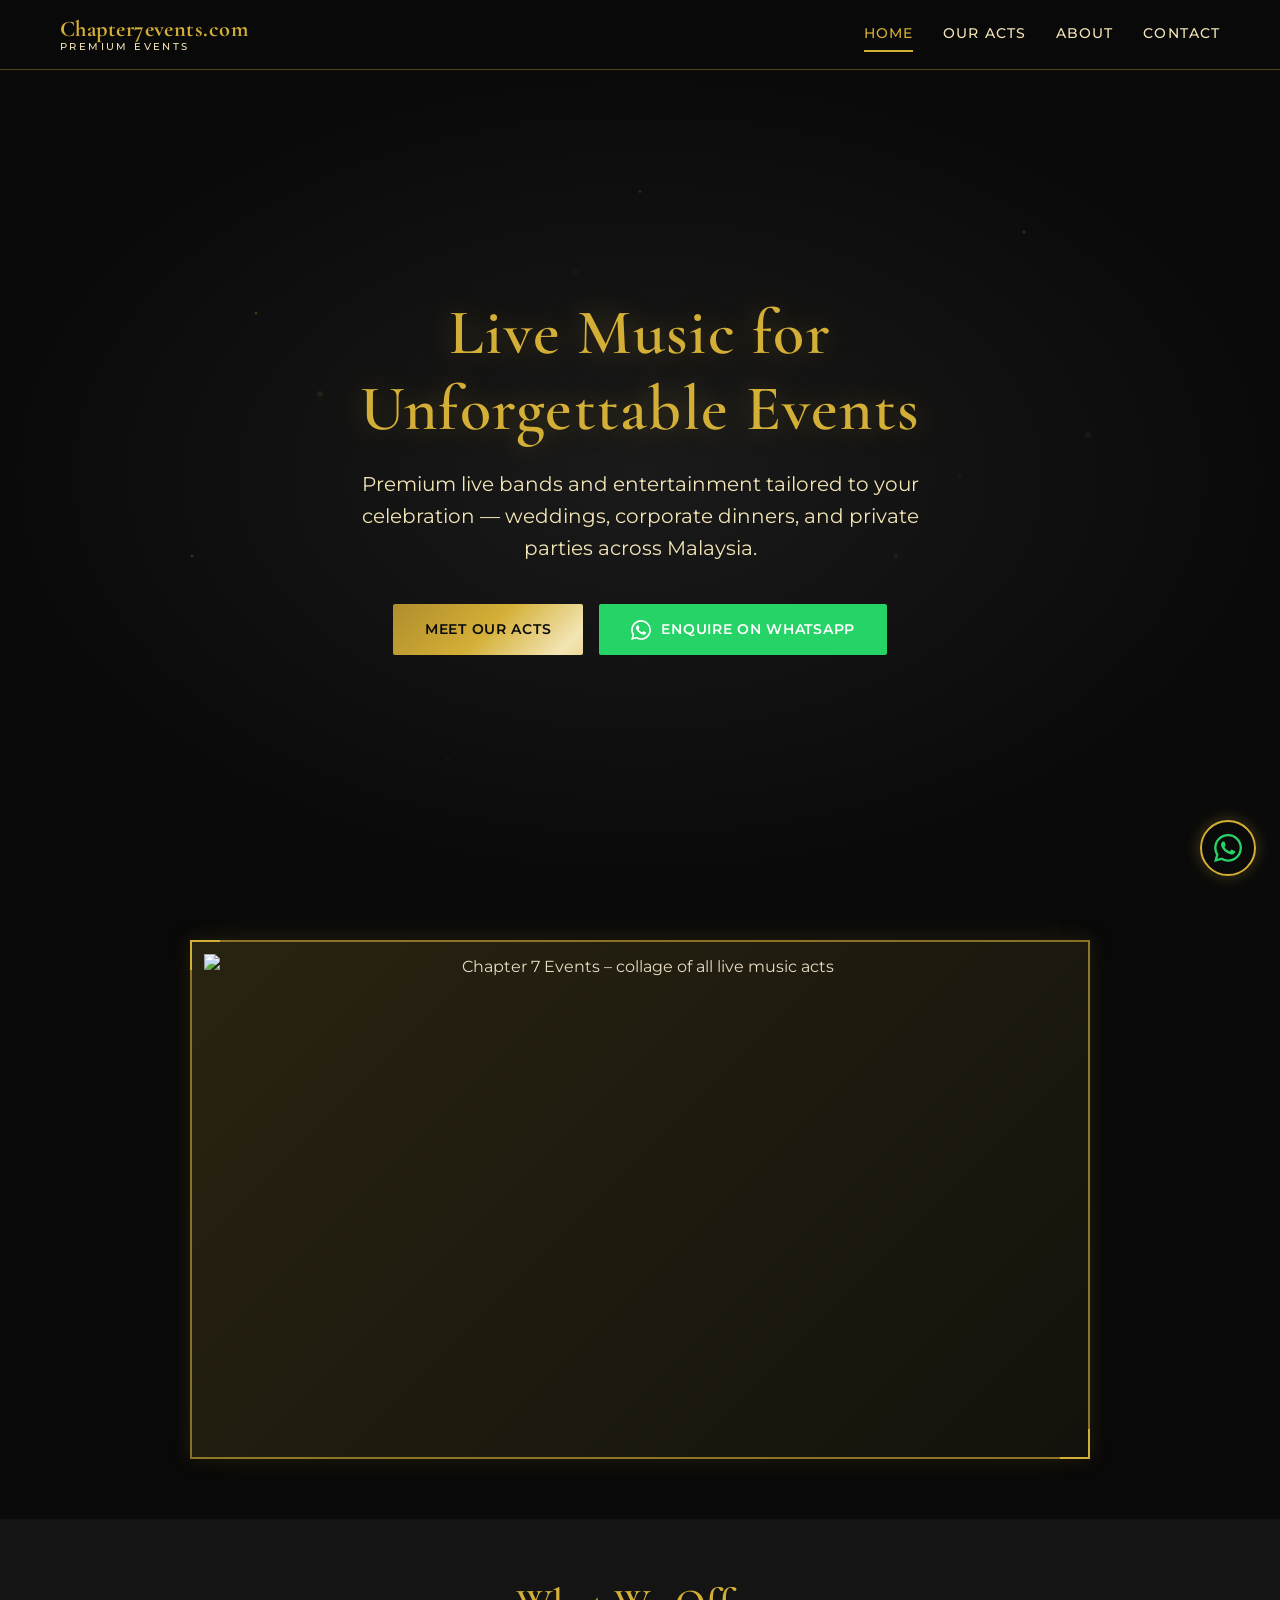
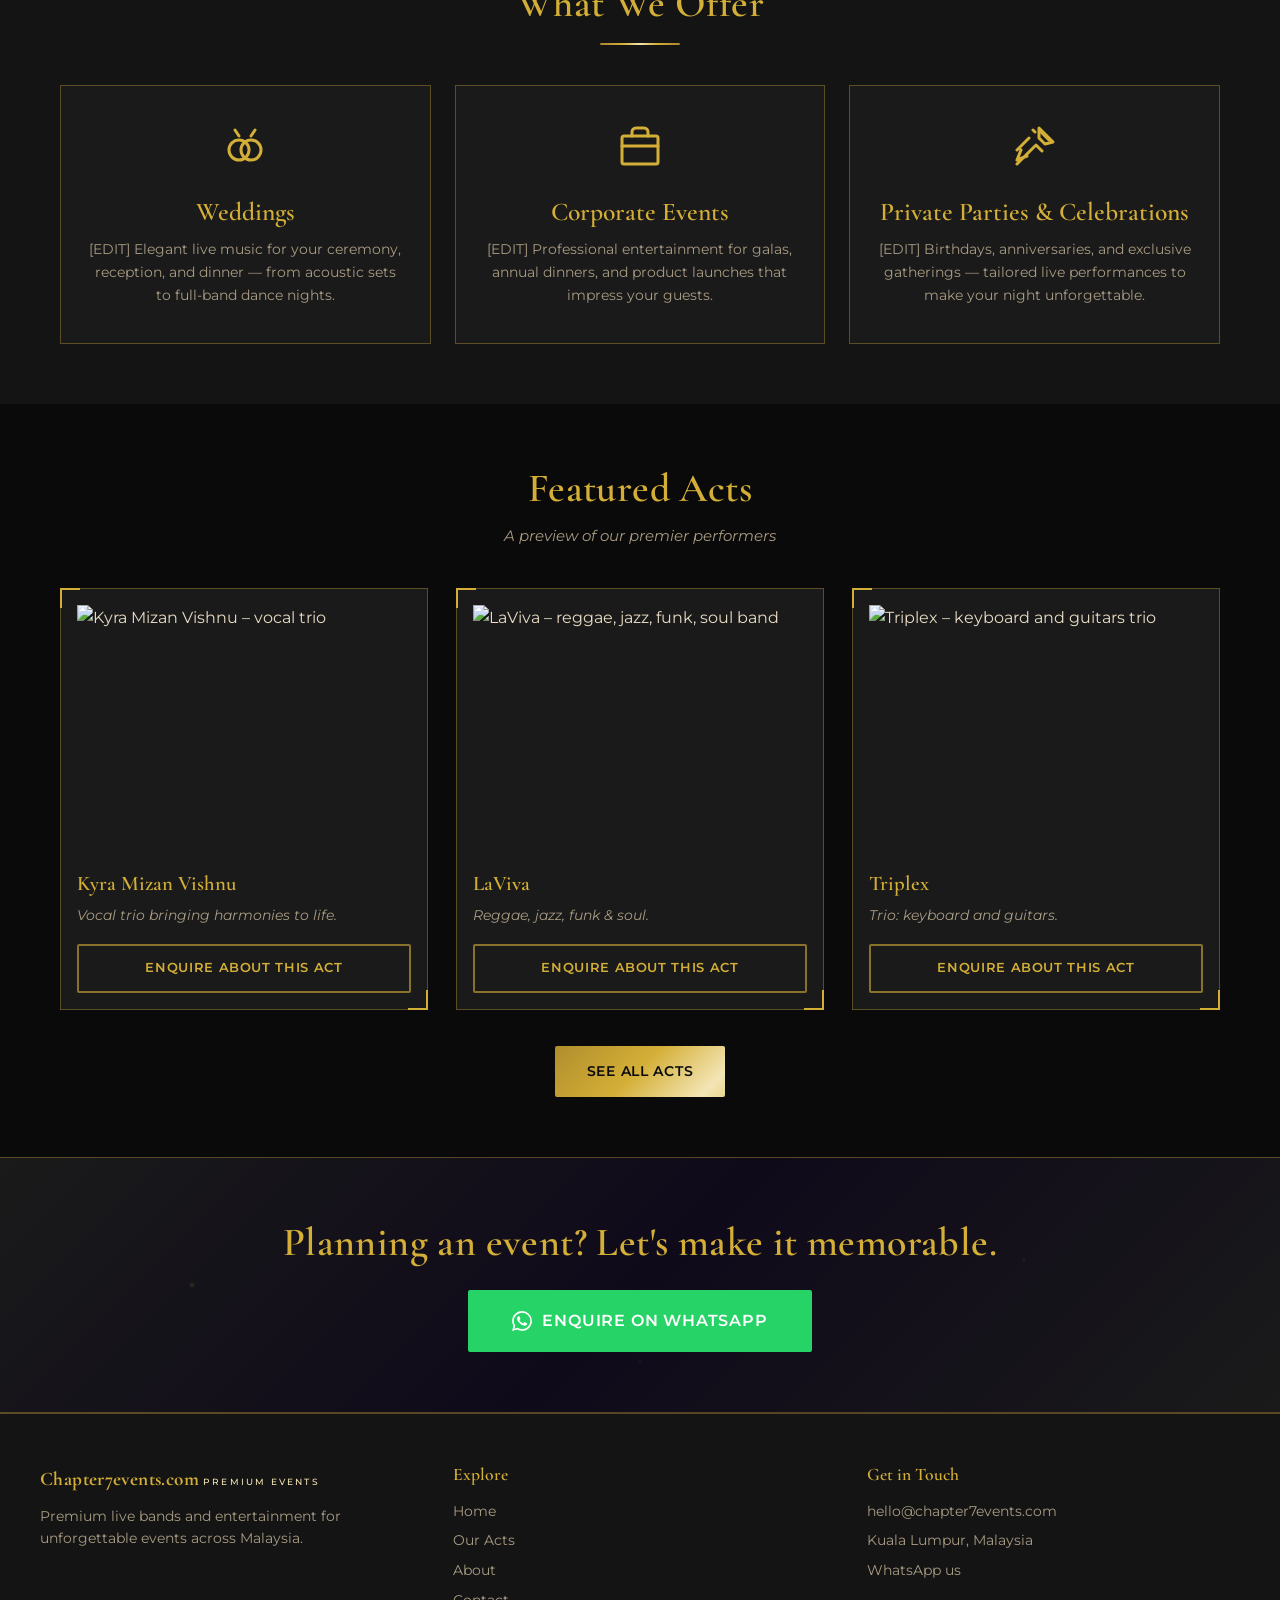
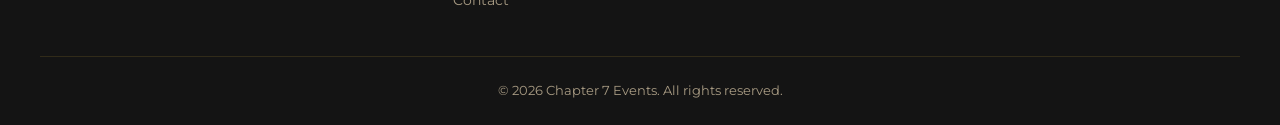
==== index.html @ a260d056 "Add files via upload" ====
<!DOCTYPE html>
<html lang="en">
<head>
  <meta charset="UTF-8">
  <meta name="viewport" content="width=device-width, initial-scale=1.0">
  <!-- EDIT META DESCRIPTION HERE – used by Google/search engines -->
  <meta name="description" content="Chapter 7 Events – Premium live bands and entertainment for weddings, corporate dinners, and private parties in Malaysia.">
  <title>Chapter 7 Events – Premium Live Music & Entertainment | Chapter7events.com</title>

  <!-- Google Fonts: Cormorant Garamond (headings) + Montserrat (body) -->
  <link rel="preconnect" href="https://fonts.googleapis.com">
  <link rel="preconnect" href="https://fonts.gstatic.com" crossorigin>
  <link href="https://fonts.googleapis.com/css2?family=Cormorant+Garamond:wght@500;600;700&family=Montserrat:wght@300;400;500;600&display=swap" rel="stylesheet">

  <link rel="stylesheet" href="style.css">
  <meta property="og:image" content="https://bolt.new/static/og_default.png">
    <meta name="twitter:card" content="summary_large_image">
    <meta name="twitter:image" content="https://bolt.new/static/og_default.png">
</head>
<body>

  <!-- ============ HEADER (shared on every page) ============ -->
  <header class="site-header">
    <div class="header-inner">
      <!-- EDIT LOGO TEXT HERE -->
      <a href="index.html" class="logo">
        <span class="logo-main">Chapter7events.com</span>
        <span class="logo-sub">Premium Events</span>
      </a>

      <nav class="nav">
        <!-- active class is set on the current page link -->
        <a href="index.html" class="active">Home</a>
        <a href="acts.html">Our Acts</a>
        <a href="about.html">About</a>
        <a href="contact.html">Contact</a>
      </nav>

      <!-- Hamburger toggle (mobile only) -->
      <button class="nav-toggle" aria-label="Toggle navigation">
        <span></span>
        <span></span>
        <span></span>
      </button>
    </div>
  </header>

  <!-- ============ HERO ============ -->
  <section class="hero">
    <div class="hero-content fade-in">
      <!-- EDIT TAGLINE HERE -->
      <h1>Live Music for Unforgettable Events</h1>
      <!-- EDIT SUBTEXT HERE -->
      <p class="hero-sub">Premium live bands and entertainment tailored to your celebration — weddings, corporate dinners, and private parties across Malaysia.</p>

      <div class="hero-buttons">
        <a href="acts.html" class="btn btn-gold">Meet Our Acts</a>
        <!-- WhatsApp button – href is a fallback; JS replaces it from WHATSAPP_LINK -->
        <a href="https://wa.link/g6j7ki" data-whatsapp target="_blank" rel="noopener" class="btn btn-whatsapp">
          <svg viewBox="0 0 24 24" fill="currentColor" xmlns="http://www.w3.org/2000/svg">
            <path d="M17.472 14.382c-.297-.149-1.758-.867-2.03-.967-.273-.099-.471-.148-.67.15-.197.297-.767.966-.94 1.164-.173.199-.347.223-.644.075-.297-.15-1.255-.463-2.39-1.475-.883-.788-1.48-1.761-1.653-2.059-.173-.297-.018-.458.13-.606.134-.133.298-.347.446-.52.149-.174.198-.298.298-.497.099-.198.05-.371-.025-.52-.075-.149-.669-1.612-.916-2.207-.242-.579-.487-.5-.669-.51l-.57-.01c-.198 0-.52.074-.792.372-.272.297-1.04 1.016-1.04 2.479 0 1.462 1.065 2.875 1.213 3.074.149.198 2.096 3.2 5.077 4.487.709.306 1.262.489 1.694.625.712.227 1.36.195 1.871.118.571-.085 1.758-.719 2.006-1.413.248-.694.248-1.289.173-1.413-.074-.124-.272-.198-.57-.347m-5.421 7.403h-.004a9.87 9.87 0 01-5.031-1.378l-.361-.214-3.741.982.998-3.648-.235-.374a9.86 9.86 0 01-1.51-5.26c.001-5.45 4.436-9.884 9.888-9.884 2.64 0 5.122 1.03 6.988 2.898a9.825 9.825 0 012.893 6.994c-.003 5.45-4.437 9.884-9.885 9.884m8.413-18.297A11.815 11.815 0 0012.05 0C5.495 0 .16 5.335.157 11.892c0 2.096.547 4.142 1.588 5.945L.057 24l6.305-1.654a11.882 11.882 0 005.683 1.448h.005c6.554 0 11.89-5.335 11.893-11.893a11.821 11.821 0 00-3.48-8.413z"/>
          </svg>
          Enquire on WhatsApp
        </a>
      </div>
    </div>
  </section>

  <!-- ============ FEATURE IMAGE (all-acts collage, framed) ============ -->
  <section class="feature-image-section fade-in">
    <div class="container">
      <!-- EDIT IMAGE HERE – replace all-acts-collage.jpeg with your own group photo -->
      <div class="feature-frame">
        <img src="all-acts-collage.jpeg" alt="Chapter 7 Events – collage of all live music acts" loading="lazy">
      </div>
    </div>
  </section>

  <!-- ============ WHAT WE OFFER (3 cards) ============ -->
  <section class="section section-alt fade-in">
    <div class="container">
      <h2 class="section-title">What We Offer</h2>
      <div class="gold-divider"></div>

      <div class="offer-grid">
        <!-- EDIT CARD TEXT HERE -->
        <div class="offer-card">
          <!-- Wedding rings icon -->
          <svg class="offer-icon" viewBox="0 0 24 24" fill="none" stroke="currentColor" stroke-width="1.5" stroke-linecap="round" stroke-linejoin="round">
            <circle cx="9" cy="14" r="5"/>
            <circle cx="15" cy="14" r="5"/>
            <path d="M7 4l2 3M17 4l-2 3"/>
          </svg>
          <h3>Weddings</h3>
          <p>[EDIT] Elegant live music for your ceremony, reception, and dinner — from acoustic sets to full-band dance nights.</p>
        </div>

        <div class="offer-card">
          <!-- Building/briefcase icon -->
          <svg class="offer-icon" viewBox="0 0 24 24" fill="none" stroke="currentColor" stroke-width="1.5" stroke-linecap="round" stroke-linejoin="round">
            <rect x="3" y="7" width="18" height="14" rx="1"/>
            <path d="M8 7V5a2 2 0 012-2h4a2 2 0 012 2v2M3 12h18"/>
          </svg>
          <h3>Corporate Events</h3>
          <p>[EDIT] Professional entertainment for galas, annual dinners, and product launches that impress your guests.</p>
        </div>

        <div class="offer-card">
          <!-- Party/celebration icon -->
          <svg class="offer-icon" viewBox="0 0 24 24" fill="none" stroke="currentColor" stroke-width="1.5" stroke-linecap="round" stroke-linejoin="round">
            <path d="M3 21l9-9M12.5 11.5l3 3M9 8l-6 6M15 5l4 4M11 4l1 1M5 14l-2 5 5-2"/>
            <path d="M14 3l7 7-4 1-3-3 0-5z"/>
          </svg>
          <h3>Private Parties &amp; Celebrations</h3>
          <p>[EDIT] Birthdays, anniversaries, and exclusive gatherings — tailored live performances to make your night unforgettable.</p>
        </div>
      </div>
    </div>
  </section>

  <!-- ============ FEATURED ACTS STRIP ============ -->
  <section class="section featured-acts fade-in">
    <div class="container">
      <h2 class="section-title">Featured Acts</h2>
      <p class="section-subtitle">A preview of our premier performers</p>

      <div class="acts-grid">
        <!-- Act 1 – Featured -->
        <div class="act-card">
          <!-- EDIT IMAGE + ACT NAME HERE -->
          <a href="kyra-mizan-vishnu.jpeg" class="act-photo" data-lightbox="kyra-mizan-vishnu.jpeg">
            <img src="kyra-mizan-vishnu.jpeg" alt="Kyra Mizan Vishnu – vocal trio" loading="lazy">
            <span class="zoom-hint">Click to enlarge</span>
          </a>
          <h3>Kyra Mizan Vishnu</h3>
          <!-- EDIT DESCRIPTION HERE -->
          <p class="act-desc">Vocal trio bringing harmonies to life.</p>
          <a href="https://wa.link/g6j7ki" data-whatsapp target="_blank" rel="noopener" class="btn btn-outline">
            Enquire about this act
          </a>
        </div>

        <!-- Act 2 – Featured -->
        <div class="act-card">
          <a href="laviva.jpeg" class="act-photo" data-lightbox="laviva.jpeg">
            <img src="laviva.jpeg" alt="LaViva – reggae, jazz, funk, soul band" loading="lazy">
            <span class="zoom-hint">Click to enlarge</span>
          </a>
          <h3>LaViva</h3>
          <p class="act-desc">Reggae, jazz, funk &amp; soul.</p>
          <a href="https://wa.link/g6j7ki" data-whatsapp target="_blank" rel="noopener" class="btn btn-outline">
            Enquire about this act
          </a>
        </div>

        <!-- Act 3 – Featured -->
        <div class="act-card">
          <a href="triplex.jpeg" class="act-photo" data-lightbox="triplex.jpeg">
            <img src="triplex.jpeg" alt="Triplex – keyboard and guitars trio" loading="lazy">
            <span class="zoom-hint">Click to enlarge</span>
          </a>
          <h3>Triplex</h3>
          <p class="act-desc">Trio: keyboard and guitars.</p>
          <a href="https://wa.link/g6j7ki" data-whatsapp target="_blank" rel="noopener" class="btn btn-outline">
            Enquire about this act
          </a>
        </div>
      </div>

      <div class="text-center" style="margin-top:36px;">
        <a href="acts.html" class="btn btn-gold">See All Acts</a>
      </div>
    </div>
  </section>

  <!-- ============ CTA BANNER ============ -->
  <section class="cta-banner fade-in">
    <!-- EDIT CTA TEXT HERE -->
    <h2>Planning an event? Let's make it memorable.</h2>
    <a href="https://wa.link/g6j7ki" data-whatsapp target="_blank" rel="noopener" class="btn btn-whatsapp btn-large">
      <svg viewBox="0 0 24 24" fill="currentColor" xmlns="http://www.w3.org/2000/svg">
        <path d="M17.472 14.382c-.297-.149-1.758-.867-2.03-.967-.273-.099-.471-.148-.67.15-.197.297-.767.966-.94 1.164-.173.199-.347.223-.644.075-.297-.15-1.255-.463-2.39-1.475-.883-.788-1.48-1.761-1.653-2.059-.173-.297-.018-.458.13-.606.134-.133.298-.347.446-.52.149-.174.198-.298.298-.497.099-.198.05-.371-.025-.52-.075-.149-.669-1.612-.916-2.207-.242-.579-.487-.5-.669-.51l-.57-.01c-.198 0-.52.074-.792.372-.272.297-1.04 1.016-1.04 2.479 0 1.462 1.065 2.875 1.213 3.074.149.198 2.096 3.2 5.077 4.487.709.306 1.262.489 1.694.625.712.227 1.36.195 1.871.118.571-.085 1.758-.719 2.006-1.413.248-.694.248-1.289.173-1.413-.074-.124-.272-.198-.57-.347m-5.421 7.403h-.004a9.87 9.87 0 01-5.031-1.378l-.361-.214-3.741.982.998-3.648-.235-.374a9.86 9.86 0 01-1.51-5.26c.001-5.45 4.436-9.884 9.888-9.884 2.64 0 5.122 1.03 6.988 2.898a9.825 9.825 0 012.893 6.994c-.003 5.45-4.437 9.884-9.885 9.884m8.413-18.297A11.815 11.815 0 0012.05 0C5.495 0 .16 5.335.157 11.892c0 2.096.547 4.142 1.588 5.945L.057 24l6.305-1.654a11.882 11.882 0 005.683 1.448h.005c6.554 0 11.89-5.335 11.893-11.893a11.821 11.821 0 00-3.48-8.413z"/>
      </svg>
      Enquire on WhatsApp
    </a>
  </section>

  <!-- ============ FOOTER (shared on every page) ============ -->
  <footer class="site-footer">
    <div class="footer-inner">
      <!-- EDIT BRAND INFO HERE -->
      <div class="footer-col footer-brand">
        <span class="logo-main">Chapter7events.com</span>
        <span class="logo-sub">Premium Events</span>
        <p style="margin-top:12px;">Premium live bands and entertainment for unforgettable events across Malaysia.</p>
      </div>

      <div class="footer-col">
        <h4>Explore</h4>
        <a href="index.html">Home</a>
        <a href="acts.html">Our Acts</a>
        <a href="about.html">About</a>
        <a href="contact.html">Contact</a>
      </div>

      <div class="footer-col">
        <h4>Get in Touch</h4>
        <!-- EDIT EMAIL HERE -->
        <a href="mailto:hello@chapter7events.com">hello@chapter7events.com</a>
        <!-- EDIT LOCATION TEXT HERE -->
        <p>Kuala Lumpur, Malaysia</p>
        <a href="https://wa.link/g6j7ki" data-whatsapp target="_blank" rel="noopener">WhatsApp us</a>
      </div>
    </div>

    <div class="footer-bottom">
      <!-- EDIT COPYRIGHT YEAR HERE -->
      &copy; 2026 Chapter 7 Events. All rights reserved.
    </div>
  </footer>

  <!-- ============ FLOATING WHATSAPP BUTTON ============ -->
  <a href="https://wa.link/g6j7ki" data-whatsapp target="_blank" rel="noopener" class="whatsapp-float" aria-label="Chat on WhatsApp">
    <svg viewBox="0 0 24 24" fill="currentColor" xmlns="http://www.w3.org/2000/svg">
      <path d="M17.472 14.382c-.297-.149-1.758-.867-2.03-.967-.273-.099-.471-.148-.67.15-.197.297-.767.966-.94 1.164-.173.199-.347.223-.644.075-.297-.15-1.255-.463-2.39-1.475-.883-.788-1.48-1.761-1.653-2.059-.173-.297-.018-.458.13-.606.134-.133.298-.347.446-.52.149-.174.198-.298.298-.497.099-.198.05-.371-.025-.52-.075-.149-.669-1.612-.916-2.207-.242-.579-.487-.5-.669-.51l-.57-.01c-.198 0-.52.074-.792.372-.272.297-1.04 1.016-1.04 2.479 0 1.462 1.065 2.875 1.213 3.074.149.198 2.096 3.2 5.077 4.487.709.306 1.262.489 1.694.625.712.227 1.36.195 1.871.118.571-.085 1.758-.719 2.006-1.413.248-.694.248-1.289.173-1.413-.074-.124-.272-.198-.57-.347m-5.421 7.403h-.004a9.87 9.87 0 01-5.031-1.378l-.361-.214-3.741.982.998-3.648-.235-.374a9.86 9.86 0 01-1.51-5.26c.001-5.45 4.436-9.884 9.888-9.884 2.64 0 5.122 1.03 6.988 2.898a9.825 9.825 0 012.893 6.994c-.003 5.45-4.437 9.884-9.885 9.884m8.413-18.297A11.815 11.815 0 0012.05 0C5.495 0 .16 5.335.157 11.892c0 2.096.547 4.142 1.588 5.945L.057 24l6.305-1.654a11.882 11.882 0 005.683 1.448h.005c6.554 0 11.89-5.335 11.893-11.893a11.821 11.821 0 00-3.48-8.413z"/>
    </svg>
  </a>

  <script src="script.js"></script>
</body>
</html>
---- style.css ----
/* ============================================
   CHAPTER 7 EVENTS – PREMIUM EVENTS
   Black & Gold Premium Entertainment Theme
   ============================================ */

/* ---------- CSS VARIABLES ---------- */
/* EDIT COLORS HERE – change these to retheme the whole site */
:root {
    --color-bg: #0A0A0A;
    --color-bg-alt: #141414;
    --color-bg-card: #1A1A1A;
    --color-gold: #D4AF37;
    --color-gold-light: #E8C84A;
    --color-gold-dark: #A8862B;
    --color-champagne: #F3E5B5;
    --color-text: #E8DCC4;
    --color-text-muted: #A89B83;
    --color-purple: #5B2A86;
    --color-purple-glow: rgba(91, 42, 134, 0.5);
    --color-white: #FFFFFF;
  
    --font-heading: 'Cormorant Garamond', 'Playfair Display', serif;
    --font-body: 'Montserrat', sans-serif;
  
    --gold-gradient: linear-gradient(135deg, #A8862B 0%, #D4AF37 30%, #F3E5B5 50%, #D4AF37 70%, #A8862B 100%);
    --gold-gradient-hover: linear-gradient(135deg, #D4AF37 0%, #F3E5B5 30%, #FFEFA0 50%, #F3E5B5 70%, #D4AF37 100%);
  
    --border-gold: 1px solid rgba(212, 175, 55, 0.35);
    --border-gold-strong: 2px solid rgba(212, 175, 55, 0.6);
  
    --shadow-gold: 0 0 20px rgba(212, 175, 55, 0.15);
    --shadow-card: 0 4px 30px rgba(0, 0, 0, 0.5);
  
    --max-width: 1200px;
    --header-height: 70px;
  
    --transition: 0.3s ease;
  }
  
  /* ---------- RESET & BASE ---------- */
  *,
  *::before,
  *::after {
    margin: 0;
    padding: 0;
    box-sizing: border-box;
  }
  
  html {
    scroll-behavior: smooth;
    font-size: 16px;
  }
  
  body {
    background-color: var(--color-bg);
    color: var(--color-text);
    font-family: var(--font-body);
    font-weight: 400;
    line-height: 1.6;
    overflow-x: hidden;
    min-height: 100vh;
  }
  
  img {
    max-width: 100%;
    display: block;
  }
  
  a {
    text-decoration: none;
    color: inherit;
  }
  
  ul {
    list-style: none;
  }
  
  /* ---------- TYPOGRAPHY ---------- */
  h1, h2, h3, h4 {
    font-family: var(--font-heading);
    font-weight: 600;
    color: var(--color-gold);
    line-height: 1.2;
  }
  
  h1 {
    font-size: clamp(2rem, 6vw, 3.5rem);
    letter-spacing: 0.02em;
  }
  
  h2 {
    font-size: clamp(1.6rem, 4vw, 2.5rem);
    letter-spacing: 0.01em;
  }
  
  h3 {
    font-size: clamp(1.2rem, 3vw, 1.6rem);
  }
  
  p {
    font-size: 1rem;
    color: var(--color-champagne);
  }
  
  /* ---------- UTILITY ---------- */
  .container {
    max-width: var(--max-width);
    margin: 0 auto;
    padding: 0 20px;
  }
  
  .text-center {
    text-align: center;
  }
  
  .section {
    padding: 60px 0;
  }
  
  .section-alt {
    background-color: var(--color-bg-alt);
  }
  
  .section-title {
    text-align: center;
    margin-bottom: 12px;
  }
  
  .section-subtitle {
    text-align: center;
    color: var(--color-text-muted);
    font-size: 0.95rem;
    margin-bottom: 40px;
    font-style: italic;
  }
  
  /* Gold divider */
  .gold-divider {
    width: 80px;
    height: 2px;
    background: var(--gold-gradient);
    margin: 16px auto 40px;
    border-radius: 2px;
  }
  
  /* ---------- BUTTONS ---------- */
  .btn {
    display: inline-flex;
    align-items: center;
    justify-content: center;
    gap: 10px;
    padding: 14px 32px;
    font-family: var(--font-body);
    font-size: 0.9rem;
    font-weight: 600;
    letter-spacing: 0.05em;
    text-transform: uppercase;
    border-radius: 2px;
    cursor: pointer;
    border: none;
    transition: all var(--transition);
    position: relative;
    overflow: hidden;
  }
  
  .btn-gold {
    background: var(--gold-gradient);
    background-size: 200% 200%;
    color: #0A0A0A;
    background-position: 0% 50%;
  }
  
  .btn-gold:hover {
    background-position: 100% 50%;
    box-shadow: 0 0 25px rgba(212, 175, 55, 0.4);
    transform: translateY(-2px);
  }
  
  .btn-outline {
    background: transparent;
    color: var(--color-gold);
    border: var(--border-gold-strong);
  }
  
  .btn-outline:hover {
    background: rgba(212, 175, 55, 0.1);
    box-shadow: var(--shadow-gold);
    transform: translateY(-2px);
  }
  
  .btn-whatsapp {
    background: #25D366;
    color: #FFFFFF;
    padding: 14px 32px;
  }
  
  .btn-whatsapp:hover {
    background: #1FB855;
    box-shadow: 0 0 25px rgba(37, 211, 102, 0.4);
    transform: translateY(-2px);
  }
  
  .btn-whatsapp svg,
  .btn-gold svg,
  .btn-outline svg {
    width: 20px;
    height: 20px;
    flex-shrink: 0;
  }
  
  .btn-large {
    padding: 18px 44px;
    font-size: 1rem;
  }
  
  /* ---------- HEADER ---------- */
  .site-header {
    position: sticky;
    top: 0;
    z-index: 1000;
    background: rgba(10, 10, 10, 0.95);
    backdrop-filter: blur(10px);
    -webkit-backdrop-filter: blur(10px);
    border-bottom: var(--border-gold);
    height: var(--header-height);
    display: flex;
    align-items: center;
  }
  
  .header-inner {
    max-width: var(--max-width);
    margin: 0 auto;
    padding: 0 20px;
    width: 100%;
    display: flex;
    align-items: center;
    justify-content: space-between;
  }
  
  .logo {
    display: flex;
    flex-direction: column;
    line-height: 1.1;
  }
  
  .logo-main {
    font-family: var(--font-heading);
    font-size: 1.4rem;
    font-weight: 700;
    color: var(--color-gold);
    letter-spacing: 0.02em;
  }
  
  .logo-sub {
    font-family: var(--font-body);
    font-size: 0.6rem;
    font-weight: 500;
    color: var(--color-champagne);
    letter-spacing: 0.25em;
    text-transform: uppercase;
  }
  
  /* ---------- NAVIGATION ---------- */
  .nav {
    display: flex;
    align-items: center;
    gap: 30px;
  }
  
  .nav a {
    font-family: var(--font-body);
    font-size: 0.85rem;
    font-weight: 500;
    letter-spacing: 0.08em;
    text-transform: uppercase;
    color: var(--color-champagne);
    padding: 6px 0;
    border-bottom: 2px solid transparent;
    transition: all var(--transition);
  }
  
  .nav a:hover,
  .nav a.active {
    color: var(--color-gold);
    border-bottom-color: var(--color-gold);
  }
  
  /* Hamburger button */
  .nav-toggle {
    display: none;
    flex-direction: column;
    justify-content: space-between;
    width: 28px;
    height: 22px;
    background: none;
    border: none;
    cursor: pointer;
    z-index: 1100;
  }
  
  .nav-toggle span {
    display: block;
    height: 2px;
    width: 100%;
    background: var(--color-gold);
    border-radius: 2px;
    transition: all var(--transition);
  }
  
  .nav-toggle.open span:nth-child(1) {
    transform: translateY(10px) rotate(45deg);
  }
  
  .nav-toggle.open span:nth-child(2) {
    opacity: 0;
  }
  
  .nav-toggle.open span:nth-child(3) {
    transform: translateY(-10px) rotate(-45deg);
  }
  
  /* ---------- HERO ---------- */
  .hero {
    position: relative;
    min-height: 90vh;
    display: flex;
    align-items: center;
    justify-content: center;
    text-align: center;
    overflow: hidden;
    background: radial-gradient(ellipse at center, #1a1a1a 0%, var(--color-bg) 70%);
  }
  
  /* Sparkle / bokeh effect (CSS only) */
  .hero::before,
  .hero::after {
    content: '';
    position: absolute;
    width: 100%;
    height: 100%;
    top: 0;
    left: 0;
    pointer-events: none;
  }
  
  .hero::before {
    background:
      radial-gradient(2px 2px at 20% 30%, rgba(212, 175, 55, 0.4), transparent),
      radial-gradient(1px 1px at 60% 70%, rgba(212, 175, 55, 0.3), transparent),
      radial-gradient(2px 2px at 80% 20%, rgba(212, 175, 55, 0.35), transparent),
      radial-gradient(1px 1px at 35% 85%, rgba(212, 175, 55, 0.25), transparent),
      radial-gradient(3px 3px at 75% 50%, rgba(91, 42, 134, 0.2), transparent),
      radial-gradient(2px 2px at 15% 60%, rgba(212, 175, 55, 0.3), transparent),
      radial-gradient(1px 1px at 90% 80%, rgba(212, 175, 55, 0.2), transparent),
      radial-gradient(2px 2px at 50% 15%, rgba(212, 175, 55, 0.25), transparent);
    background-size: 100% 100%;
    animation: sparkle 8s ease-in-out infinite alternate;
  }
  
  .hero::after {
    background:
      radial-gradient(4px 4px at 25% 40%, rgba(212, 175, 55, 0.15), transparent),
      radial-gradient(3px 3px at 70% 60%, rgba(212, 175, 55, 0.12), transparent),
      radial-gradient(5px 5px at 45% 25%, rgba(91, 42, 134, 0.1), transparent),
      radial-gradient(4px 4px at 85% 45%, rgba(212, 175, 55, 0.1), transparent);
    background-size: 100% 100%;
    animation: sparkle 12s ease-in-out infinite alternate-reverse;
  }
  
  @keyframes sparkle {
    0% { opacity: 0.5; transform: scale(1); }
    50% { opacity: 1; transform: scale(1.05); }
    100% { opacity: 0.6; transform: scale(1); }
  }
  
  .hero-content {
    position: relative;
    z-index: 2;
    padding: 80px 20px;
    max-width: 800px;
  }
  
  .hero-content h1 {
    font-size: clamp(2.2rem, 7vw, 4rem);
    margin-bottom: 20px;
    text-shadow: 0 0 30px rgba(212, 175, 55, 0.3);
  }
  
  .hero-content .hero-sub {
    font-size: clamp(1rem, 2.5vw, 1.25rem);
    color: var(--color-champagne);
    margin-bottom: 40px;
    max-width: 600px;
    margin-left: auto;
    margin-right: auto;
  }
  
  .hero-buttons {
    display: flex;
    gap: 16px;
    justify-content: center;
    flex-wrap: wrap;
  }
  
  /* ---------- FEATURE IMAGE (framed) ---------- */
  .feature-image-section {
    padding: 60px 0;
    text-align: center;
  }
  
  .feature-frame {
    max-width: 900px;
    margin: 0 auto;
    position: relative;
    padding: 12px;
    background: linear-gradient(135deg, rgba(212, 175, 55, 0.15), rgba(212, 175, 55, 0.05));
    border: var(--border-gold-strong);
    box-shadow: var(--shadow-gold), var(--shadow-card);
  }
  
  .feature-frame img {
    width: 100%;
    aspect-ratio: 16 / 9;
    object-fit: cover;
  }
  
  /* Ornate corner accents */
  .feature-frame::before,
  .feature-frame::after {
    content: '';
    position: absolute;
    width: 30px;
    height: 30px;
    border: 2px solid var(--color-gold);
  }
  
  .feature-frame::before {
    top: -2px;
    left: -2px;
    border-right: none;
    border-bottom: none;
  }
  
  .feature-frame::after {
    bottom: -2px;
    right: -2px;
    border-left: none;
    border-top: none;
  }
  
  /* ---------- WHAT WE OFFER (3 cards) ---------- */
  .offer-grid {
    display: grid;
    grid-template-columns: repeat(auto-fit, minmax(280px, 1fr));
    gap: 24px;
    max-width: var(--max-width);
    margin: 0 auto;
  }
  
  .offer-card {
    background: var(--color-bg-card);
    border: var(--border-gold);
    padding: 36px 28px;
    text-align: center;
    position: relative;
    transition: all var(--transition);
  }
  
  .offer-card:hover {
    border-color: rgba(212, 175, 55, 0.6);
    box-shadow: var(--shadow-gold);
    transform: translateY(-4px);
  }
  
  .offer-card .offer-icon {
    width: 48px;
    height: 48px;
    margin: 0 auto 20px;
    color: var(--color-gold);
  }
  
  .offer-card h3 {
    margin-bottom: 10px;
  }
  
  .offer-card p {
    font-size: 0.9rem;
    color: var(--color-text-muted);
    line-height: 1.6;
  }
  
  /* ---------- ACT CARDS ---------- */
  .acts-grid {
    display: grid;
    grid-template-columns: repeat(auto-fill, minmax(300px, 1fr));
    gap: 28px;
    max-width: var(--max-width);
    margin: 0 auto;
  }
  
  .act-card {
    background: var(--color-bg-card);
    border: var(--border-gold);
    padding: 16px;
    position: relative;
    transition: all var(--transition);
    display: flex;
    flex-direction: column;
  }
  
  .act-card:hover {
    border-color: rgba(212, 175, 55, 0.6);
    box-shadow: var(--shadow-gold), var(--shadow-card);
    transform: translateY(-6px);
  }
  
  /* Ornate corner accents on act cards */
  .act-card::before,
  .act-card::after {
    content: '';
    position: absolute;
    width: 20px;
    height: 20px;
    border: 2px solid var(--color-gold);
    transition: all var(--transition);
    z-index: 1;
  }
  
  .act-card::before {
    top: -1px;
    left: -1px;
    border-right: none;
    border-bottom: none;
  }
  
  .act-card::after {
    bottom: -1px;
    right: -1px;
    border-left: none;
    border-top: none;
  }
  
  .act-card:hover::before,
  .act-card:hover::after {
    width: 30px;
    height: 30px;
    box-shadow: 0 0 10px rgba(212, 175, 55, 0.3);
  }
  
  .act-photo {
    position: relative;
    overflow: hidden;
    cursor: pointer;
    margin-bottom: 16px;
  }
  
  .act-photo img {
    width: 100%;
    aspect-ratio: 4 / 3;
    object-fit: cover;
    transition: transform 0.5s ease;
  }
  
  .act-photo:hover img {
    transform: scale(1.05);
  }
  
  .act-photo .zoom-hint {
    position: absolute;
    bottom: 8px;
    right: 8px;
    background: rgba(10, 10, 10, 0.7);
    color: var(--color-gold);
    font-size: 0.7rem;
    padding: 4px 10px;
    border: 1px solid rgba(212, 175, 55, 0.4);
    opacity: 0;
    transition: opacity var(--transition);
  }
  
  .act-photo:hover .zoom-hint {
    opacity: 1;
  }
  
  .act-card h3 {
    margin-bottom: 8px;
    font-size: 1.3rem;
  }
  
  .act-card .act-desc {
    font-size: 0.85rem;
    color: var(--color-text-muted);
    margin-bottom: 18px;
    flex-grow: 1;
    font-style: italic;
  }
  
  .act-card .btn {
    width: 100%;
    padding: 12px 20px;
    font-size: 0.8rem;
  }
  
  /* Featured acts strip on home */
  .featured-acts .acts-grid {
    grid-template-columns: repeat(auto-fit, minmax(280px, 1fr));
  }
  
  /* ---------- CTA BANNER ---------- */
  .cta-banner {
    background: linear-gradient(135deg, #1a1a1a 0%, #0F0A1A 50%, #1a1a1a 100%);
    border-top: var(--border-gold);
    border-bottom: var(--border-gold);
    padding: 60px 20px;
    text-align: center;
    position: relative;
    overflow: hidden;
  }
  
  .cta-banner::before {
    content: '';
    position: absolute;
    top: 0;
    left: 0;
    right: 0;
    bottom: 0;
    background:
      radial-gradient(3px 3px at 15% 50%, rgba(212, 175, 55, 0.2), transparent),
      radial-gradient(2px 2px at 80% 40%, rgba(212, 175, 55, 0.15), transparent),
      radial-gradient(3px 3px at 50% 80%, rgba(91, 42, 134, 0.15), transparent);
    pointer-events: none;
  }
  
  .cta-banner h2 {
    position: relative;
    z-index: 1;
    margin-bottom: 24px;
  }
  
  .cta-banner .btn {
    position: relative;
    z-index: 1;
  }
  
  /* ---------- ABOUT PAGE ---------- */
  .about-text {
    max-width: 800px;
    margin: 0 auto;
  }
  
  .about-text p {
    margin-bottom: 20px;
    font-size: 1.05rem;
    line-height: 1.8;
    color: var(--color-champagne);
  }
  
  .value-grid {
    display: grid;
    grid-template-columns: repeat(auto-fit, minmax(250px, 1fr));
    gap: 28px;
    max-width: var(--max-width);
    margin: 0 auto;
  }
  
  .value-card {
    text-align: center;
    padding: 36px 24px;
    background: var(--color-bg-card);
    border: var(--border-gold);
    transition: all var(--transition);
  }
  
  .value-card:hover {
    border-color: rgba(212, 175, 55, 0.6);
    box-shadow: var(--shadow-gold);
    transform: translateY(-4px);
  }
  
  .value-card .value-icon {
    width: 56px;
    height: 56px;
    margin: 0 auto 20px;
    color: var(--color-gold);
  }
  
  .value-card h3 {
    margin-bottom: 10px;
  }
  
  .value-card p {
    font-size: 0.9rem;
    color: var(--color-text-muted);
  }
  
  .about-coverage {
    max-width: 700px;
    margin: 40px auto 0;
    text-align: center;
    padding: 32px;
    background: var(--color-bg-card);
    border: var(--border-gold);
  }
  
  .about-coverage h3 {
    margin-bottom: 12px;
  }
  
  .about-coverage p {
    color: var(--color-text-muted);
    font-size: 0.95rem;
  }
  
  /* ---------- CONTACT PAGE ---------- */
  .contact-section {
    padding: 60px 0;
  }
  
  .contact-main {
    max-width: 700px;
    margin: 0 auto;
    text-align: center;
  }
  
  .contact-main h2 {
    margin-bottom: 16px;
  }
  
  .contact-main > p {
    color: var(--color-text-muted);
    margin-bottom: 36px;
    font-size: 1.05rem;
  }
  
  .contact-whatsapp-btn {
    margin-bottom: 50px;
    display: inline-flex;
  }
  
  .contact-details {
    background: var(--color-bg-card);
    border: var(--border-gold);
    padding: 36px 28px;
    text-align: left;
    margin-bottom: 40px;
  }
  
  .contact-detail-row {
    display: flex;
    align-items: flex-start;
    gap: 16px;
    padding: 16px 0;
    border-bottom: 1px solid rgba(212, 175, 55, 0.12);
  }
  
  .contact-detail-row:last-child {
    border-bottom: none;
  }
  
  .contact-detail-row .contact-icon {
    width: 24px;
    height: 24px;
    color: var(--color-gold);
    flex-shrink: 0;
    margin-top: 2px;
  }
  
  .contact-detail-row .contact-label {
    font-size: 0.75rem;
    text-transform: uppercase;
    letter-spacing: 0.1em;
    color: var(--color-text-muted);
    margin-bottom: 4px;
  }
  
  .contact-detail-row .contact-value {
    font-size: 1rem;
    color: var(--color-champagne);
  }
  
  .contact-detail-row .contact-value a {
    color: var(--color-gold);
    transition: color var(--transition);
  }
  
  .contact-detail-row .contact-value a:hover {
    color: var(--color-gold-light);
  }
  
  .event-types-list {
    display: flex;
    flex-wrap: wrap;
    gap: 12px;
    justify-content: center;
  }
  
  .event-type-tag {
    padding: 10px 24px;
    border: var(--border-gold);
    color: var(--color-champagne);
    font-size: 0.85rem;
    letter-spacing: 0.05em;
    background: var(--color-bg-card);
    transition: all var(--transition);
  }
  
  .event-type-tag:hover {
    border-color: var(--color-gold);
    color: var(--color-gold);
    box-shadow: var(--shadow-gold);
  }
  
  /* ---------- FOOTER ---------- */
  .site-footer {
    background: var(--color-bg-alt);
    border-top: var(--border-gold);
    padding: 50px 20px 24px;
  }
  
  .footer-inner {
    max-width: var(--max-width);
    margin: 0 auto;
    display: grid;
    grid-template-columns: 1fr 1fr 1fr;
    gap: 40px;
    margin-bottom: 36px;
  }
  
  .footer-col h4 {
    font-family: var(--font-heading);
    color: var(--color-gold);
    font-size: 1.1rem;
    margin-bottom: 16px;
  }
  
  .footer-col p,
  .footer-col a {
    font-size: 0.85rem;
    color: var(--color-text-muted);
    display: block;
    margin-bottom: 8px;
    transition: color var(--transition);
  }
  
  .footer-col a:hover {
    color: var(--color-gold);
  }
  
  .footer-brand .logo-main {
    font-size: 1.2rem;
  }
  
  .footer-brand .logo-sub {
    font-size: 0.55rem;
    margin-top: 4px;
  }
  
  .footer-bottom {
    max-width: var(--max-width);
    margin: 0 auto;
    text-align: center;
    padding-top: 24px;
    border-top: 1px solid rgba(212, 175, 55, 0.15);
    font-size: 0.8rem;
    color: var(--color-text-muted);
  }
  
  /* ---------- FLOATING WHATSAPP BUTTON ---------- */
  .whatsapp-float {
    position: fixed;
    bottom: 24px;
    right: 24px;
    width: 56px;
    height: 56px;
    border-radius: 50%;
    border: 2px solid var(--color-gold);
    background: rgba(10, 10, 10, 0.9);
    display: flex;
    align-items: center;
    justify-content: center;
    cursor: pointer;
    z-index: 999;
    box-shadow: 0 0 15px rgba(212, 175, 55, 0.3);
    transition: all var(--transition);
    animation: floatPulse 3s ease-in-out infinite;
  }
  
  .whatsapp-float:hover {
    background: rgba(37, 211, 102, 0.15);
    box-shadow: 0 0 25px rgba(37, 211, 102, 0.4);
    transform: scale(1.1);
  }
  
  .whatsapp-float svg {
    width: 28px;
    height: 28px;
    fill: #25D366;
  }
  
  @keyframes floatPulse {
    0%, 100% { box-shadow: 0 0 15px rgba(212, 175, 55, 0.3); }
    50% { box-shadow: 0 0 25px rgba(212, 175, 55, 0.5); }
  }
  
  /* ---------- LIGHTBOX ---------- */
  .lightbox {
    display: none;
    position: fixed;
    top: 0;
    left: 0;
    width: 100%;
    height: 100%;
    background: rgba(0, 0, 0, 0.92);
    z-index: 2000;
    align-items: center;
    justify-content: center;
    padding: 20px;
    cursor: zoom-out;
  }
  
  .lightbox.open {
    display: flex;
  }
  
  .lightbox img {
    max-width: 90%;
    max-height: 85vh;
    object-fit: contain;
    border: 2px solid var(--color-gold);
    box-shadow: 0 0 40px rgba(212, 175, 55, 0.3);
  }
  
  .lightbox-close {
    position: absolute;
    top: 20px;
    right: 30px;
    font-size: 2rem;
    color: var(--color-gold);
    cursor: pointer;
    background: none;
    border: none;
    line-height: 1;
    transition: color var(--transition);
  }
  
  .lightbox-close:hover {
    color: var(--color-gold-light);
  }
  
  /* ---------- SCROLL FADE-IN ANIMATION ---------- */
  .fade-in {
    opacity: 0;
    transform: translateY(30px);
    transition: opacity 0.7s ease, transform 0.7s ease;
  }
  
  .fade-in.visible {
    opacity: 1;
    transform: translateY(0);
  }
  
  /* ---------- RESPONSIVE ---------- */
  
  /* Tablet */
  @media (max-width: 900px) {
    .footer-inner {
      grid-template-columns: 1fr 1fr;
    }
  
    .footer-brand {
      grid-column: 1 / -1;
    }
  }
  
  /* Mobile */
  @media (max-width: 768px) {
    .nav {
      position: fixed;
      top: 0;
      right: -100%;
      width: 70%;
      max-width: 300px;
      height: 100vh;
      background: var(--color-bg-alt);
      border-left: var(--border-gold);
      flex-direction: column;
      align-items: flex-start;
      justify-content: center;
      padding: 60px 30px;
      gap: 28px;
      transition: right 0.35s ease;
      z-index: 1050;
    }
  
    .nav.open {
      right: 0;
    }
  
    .nav a {
      font-size: 1.1rem;
    }
  
    .nav-toggle {
      display: flex;
    }
  
    .hero {
      min-height: 80vh;
    }
  
    .hero-buttons {
      flex-direction: column;
      align-items: center;
    }
  
    .hero-buttons .btn {
      width: 100%;
      max-width: 300px;
    }
  
    .section {
      padding: 40px 0;
    }
  
    .footer-inner {
      grid-template-columns: 1fr;
      gap: 28px;
      text-align: center;
    }
  
    .footer-brand {
      text-align: center;
    }
  
    .whatsapp-float {
      width: 50px;
      height: 50px;
      bottom: 18px;
      right: 18px;
    }
  
    .whatsapp-float svg {
      width: 24px;
      height: 24px;
    }
  
    .cta-banner {
      padding: 40px 16px;
    }
  
    .contact-details {
      padding: 24px 20px;
    }
  }
  
  /* Small mobile */
  @media (max-width: 480px) {
    .hero-content {
      padding: 60px 16px;
    }
  
    .btn {
      padding: 12px 24px;
      font-size: 0.82rem;
    }
  
    .acts-grid {
      grid-template-columns: 1fr;
    }
  }
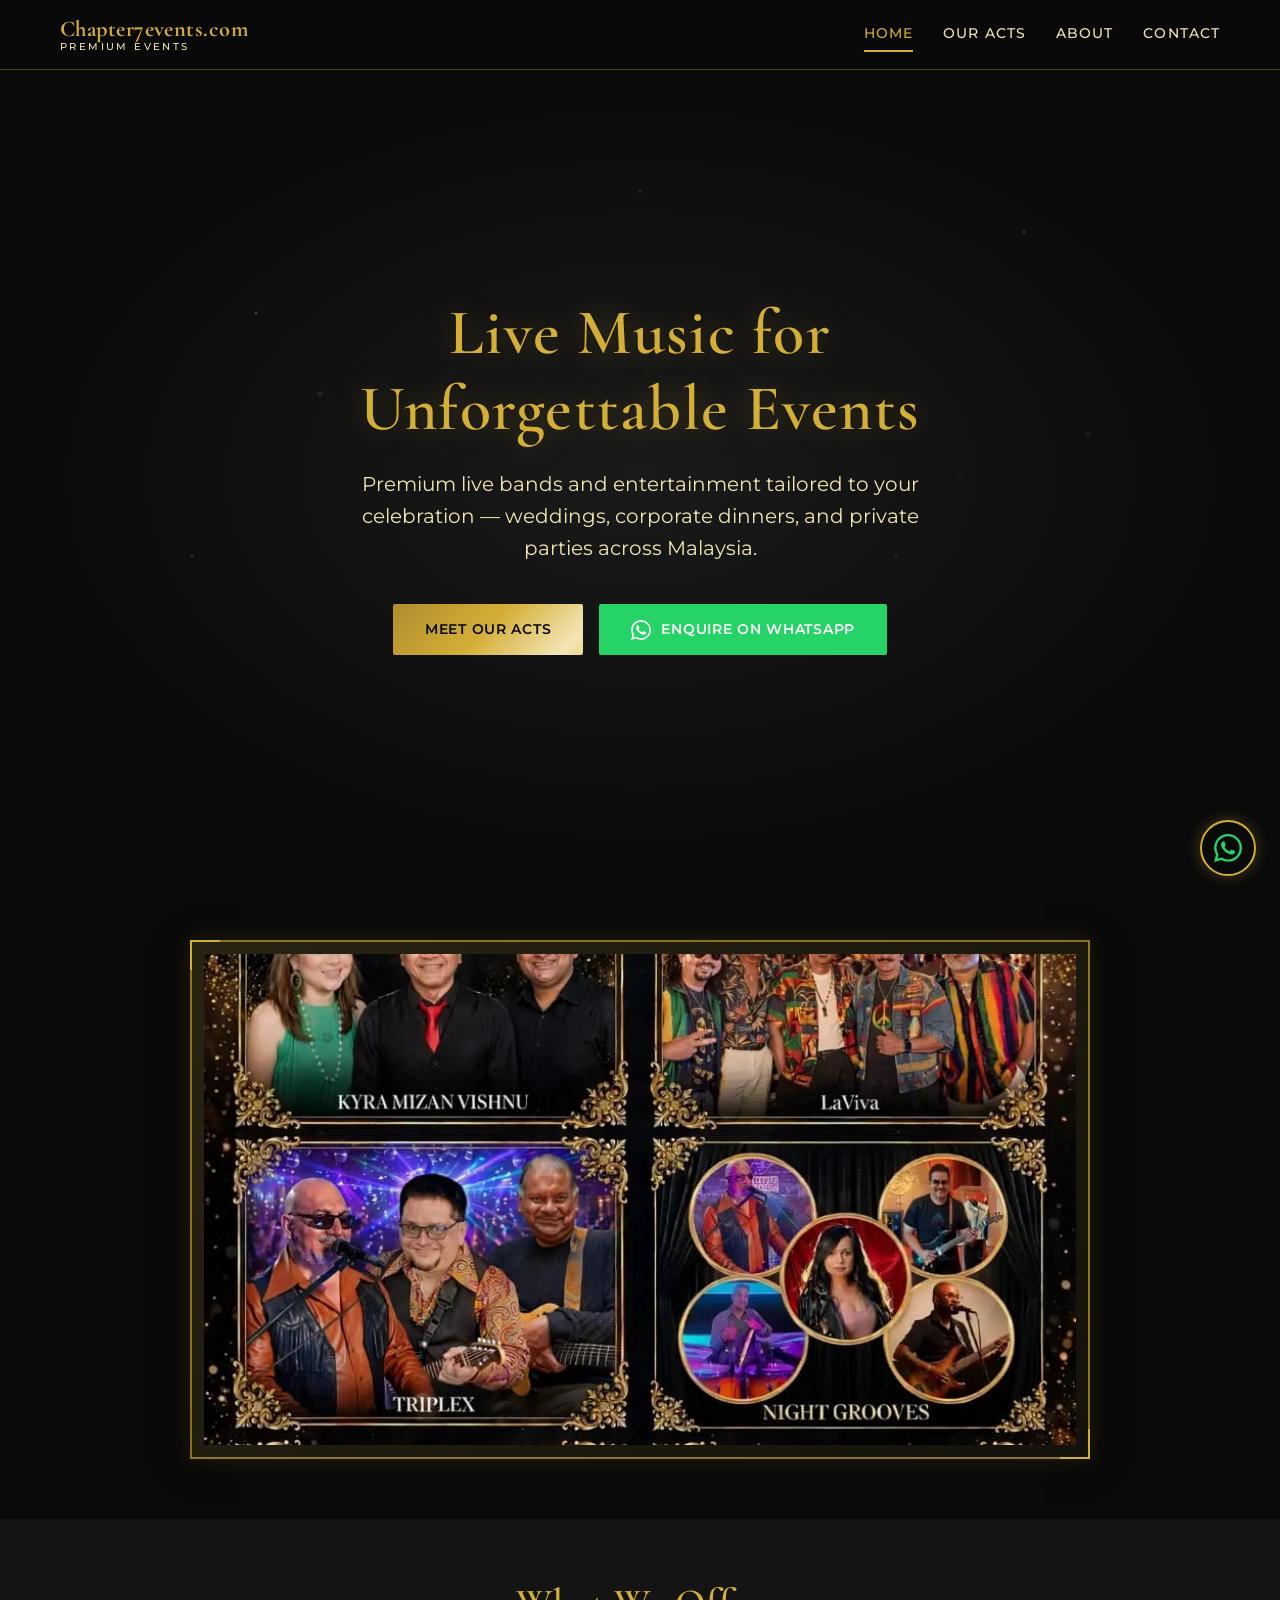
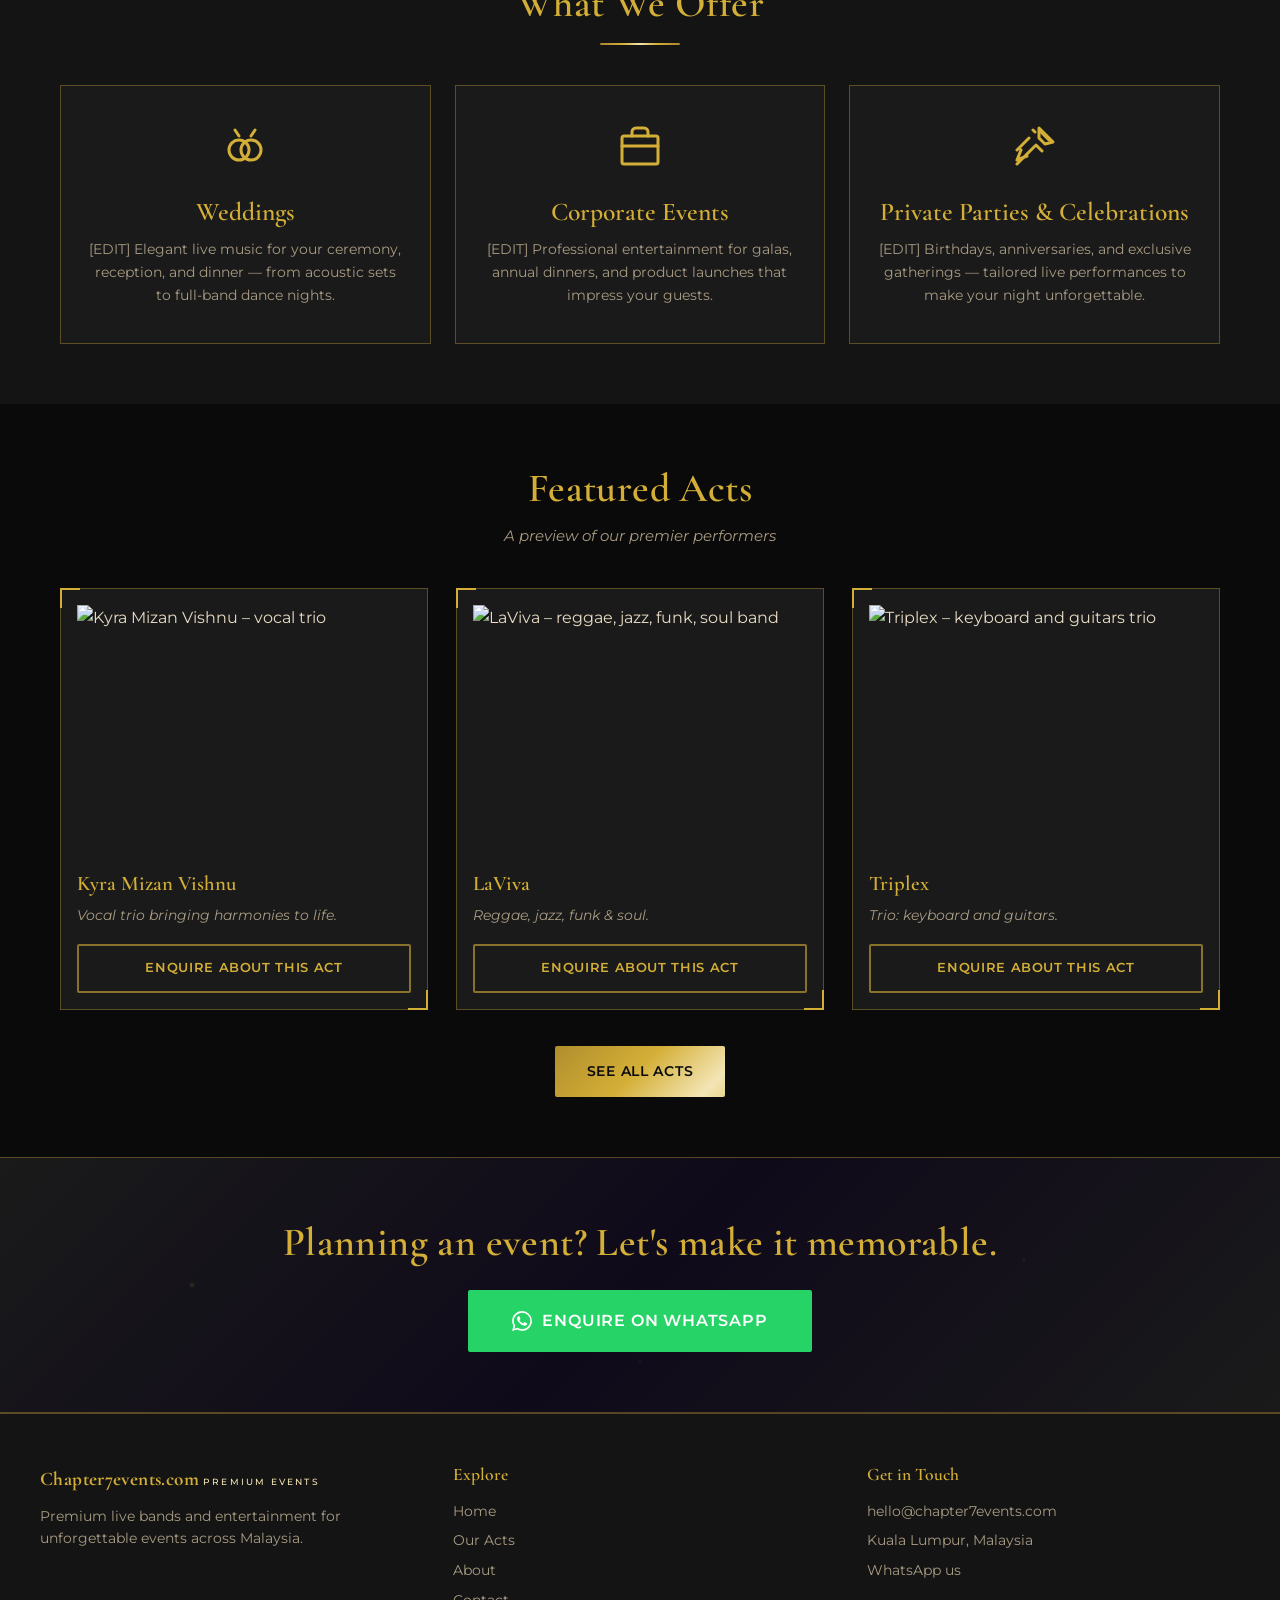
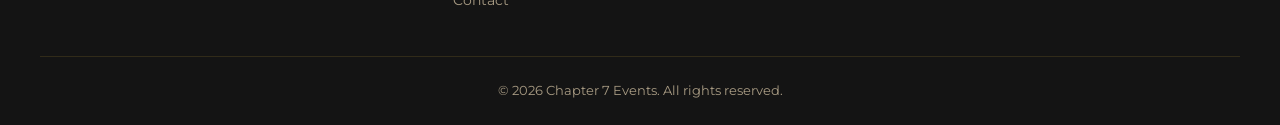
==== commit 0fc9e777: "Update index.html" ====
--- a/index.html
+++ b/index.html
@@ -69,9 +69,9 @@
   <!-- ============ FEATURE IMAGE (all-acts collage, framed) ============ -->
   <section class="feature-image-section fade-in">
     <div class="container">
-      <!-- EDIT IMAGE HERE – replace all-acts-collage.jpeg with your own group photo -->
+      <!-- EDIT IMAGE HERE – replace all-acts-collage.webp with your own group photo -->
       <div class="feature-frame">
-        <img src="all-acts-collage.jpeg" alt="Chapter 7 Events – collage of all live music acts" loading="lazy">
+        <img src="all-acts-collage.webp" alt="Chapter 7 Events – collage of all live music acts" loading="lazy">
       </div>
     </div>
   </section>
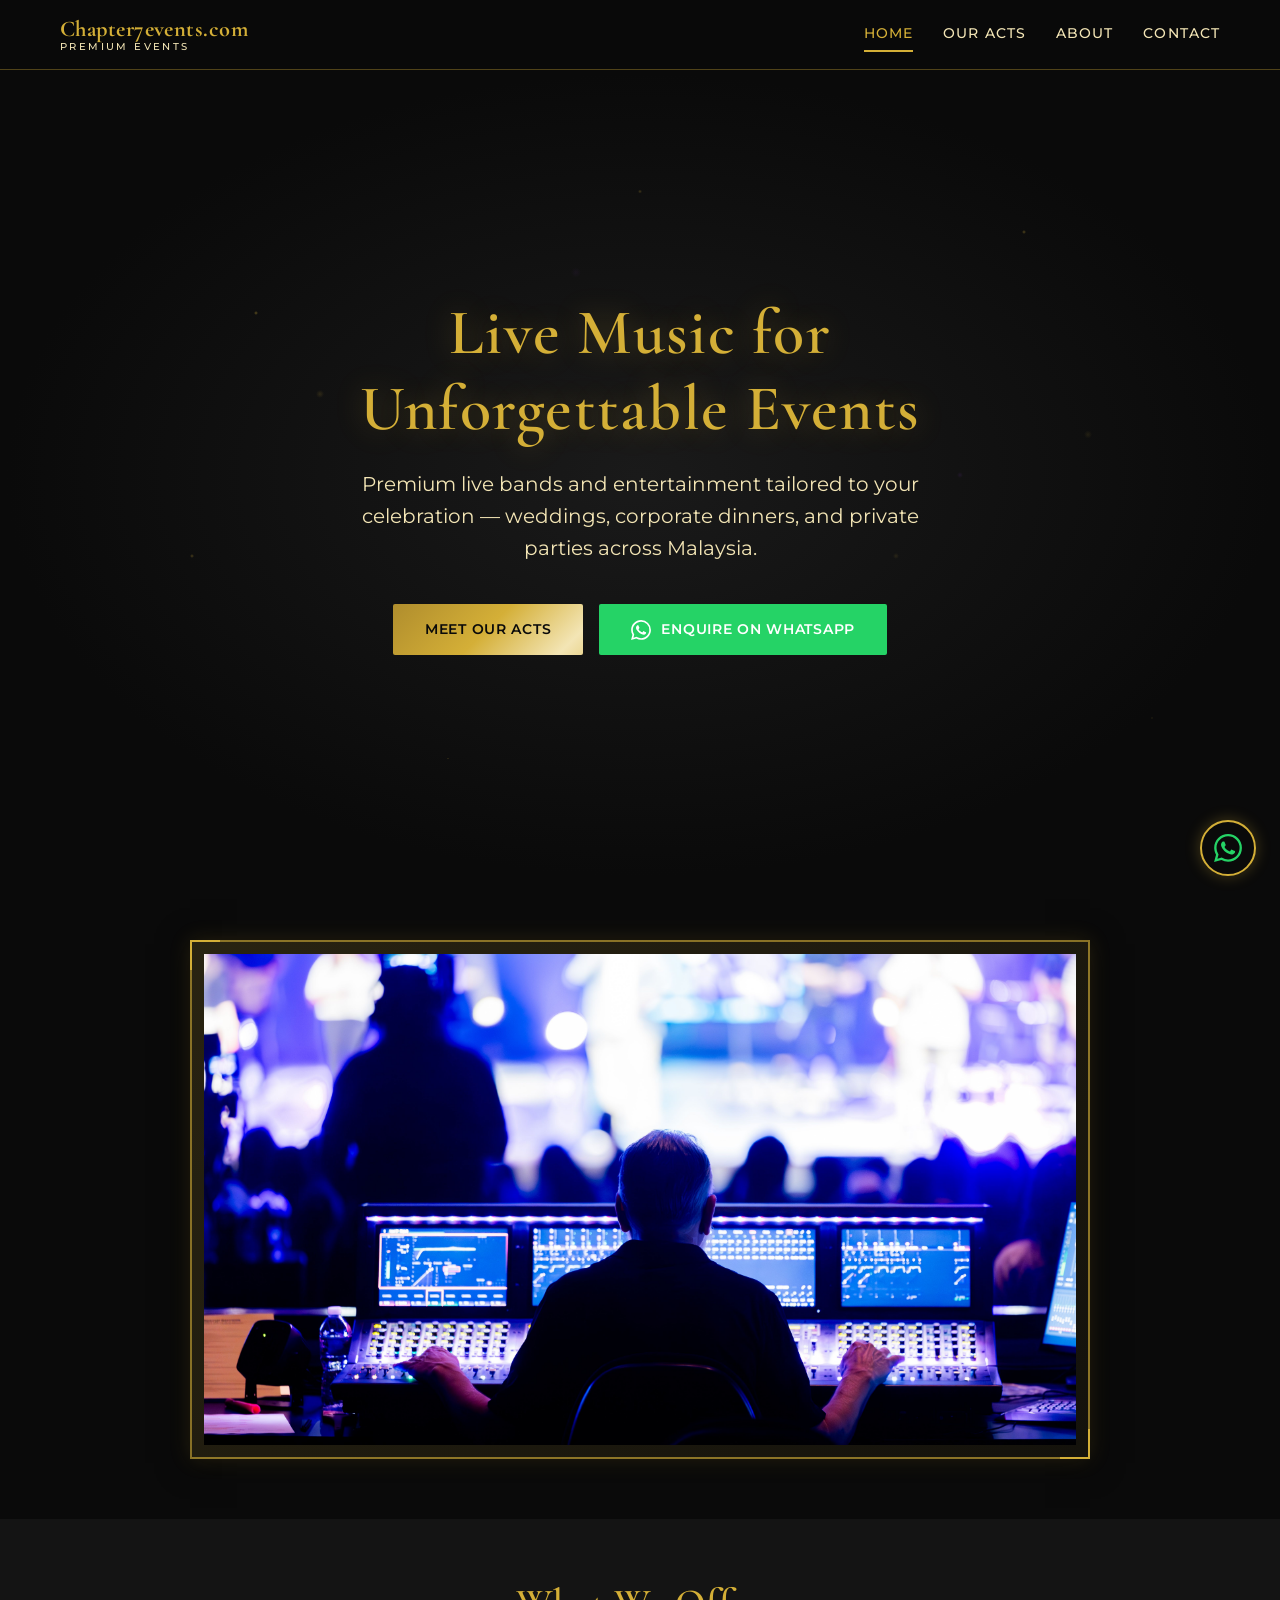
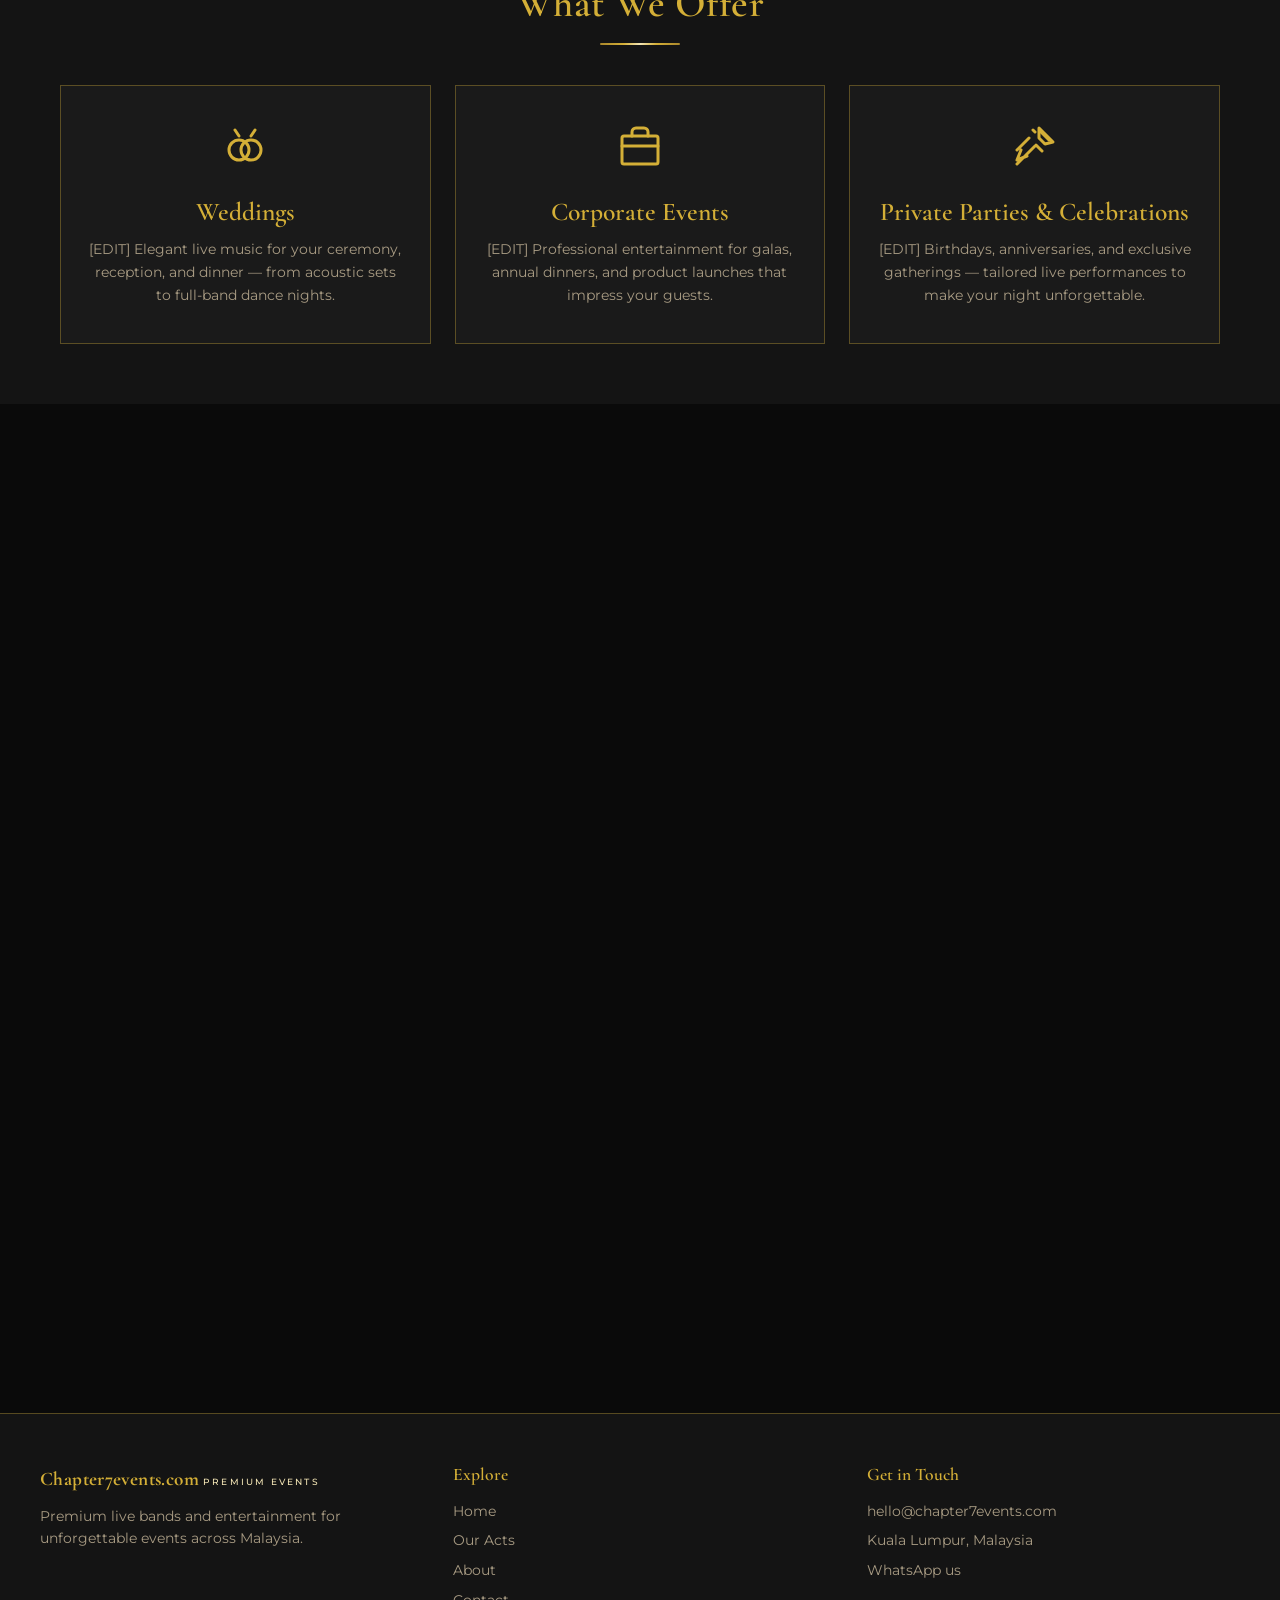
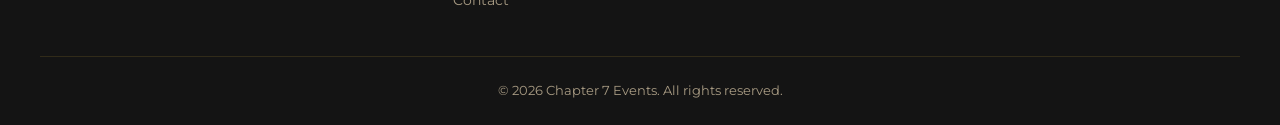
==== commit a703f924: "Update index.html" ====
--- a/index.html
+++ b/index.html
@@ -71,7 +71,7 @@
     <div class="container">
       <!-- EDIT IMAGE HERE – replace all-acts-collage.webp with your own group photo -->
       <div class="feature-frame">
-        <img src="all-acts-collage.webp" alt="Chapter 7 Events – collage of all live music acts" loading="lazy">
+        <img src="all-acts.jpg" alt="Chapter 7 Events – collage of all live music acts" loading="lazy">
       </div>
     </div>
   </section>
@@ -128,8 +128,8 @@
         <!-- Act 1 – Featured -->
         <div class="act-card">
           <!-- EDIT IMAGE + ACT NAME HERE -->
-          <a href="kyra-mizan-vishnu.jpeg" class="act-photo" data-lightbox="kyra-mizan-vishnu.jpeg">
-            <img src="kyra-mizan-vishnu.jpeg" alt="Kyra Mizan Vishnu – vocal trio" loading="lazy">
+          <a href="kyra-mizan-vishnu.jpg" class="act-photo" data-lightbox="kyra-mizan-vishnu.jpg">
+            <img src="kyra-mizan-vishnu.jpg" alt="Kyra Mizan Vishnu – vocal trio" loading="lazy">
             <span class="zoom-hint">Click to enlarge</span>
           </a>
           <h3>Kyra Mizan Vishnu</h3>
@@ -142,8 +142,8 @@
 
         <!-- Act 2 – Featured -->
         <div class="act-card">
-          <a href="laviva.jpeg" class="act-photo" data-lightbox="laviva.jpeg">
-            <img src="laviva.jpeg" alt="LaViva – reggae, jazz, funk, soul band" loading="lazy">
+          <a href="laviva.jpg" class="act-photo" data-lightbox="laviva.jpg">
+            <img src="laviva.jpg" alt="LaViva – reggae, jazz, funk, soul band" loading="lazy">
             <span class="zoom-hint">Click to enlarge</span>
           </a>
           <h3>LaViva</h3>
@@ -155,8 +155,8 @@
 
         <!-- Act 3 – Featured -->
         <div class="act-card">
-          <a href="triplex.jpeg" class="act-photo" data-lightbox="triplex.jpeg">
-            <img src="triplex.jpeg" alt="Triplex – keyboard and guitars trio" loading="lazy">
+          <a href="triplex.jpg" class="act-photo" data-lightbox="triplex.jpg">
+            <img src="triplex.jpg" alt="Triplex – keyboard and guitars trio" loading="lazy">
             <span class="zoom-hint">Click to enlarge</span>
           </a>
           <h3>Triplex</h3>
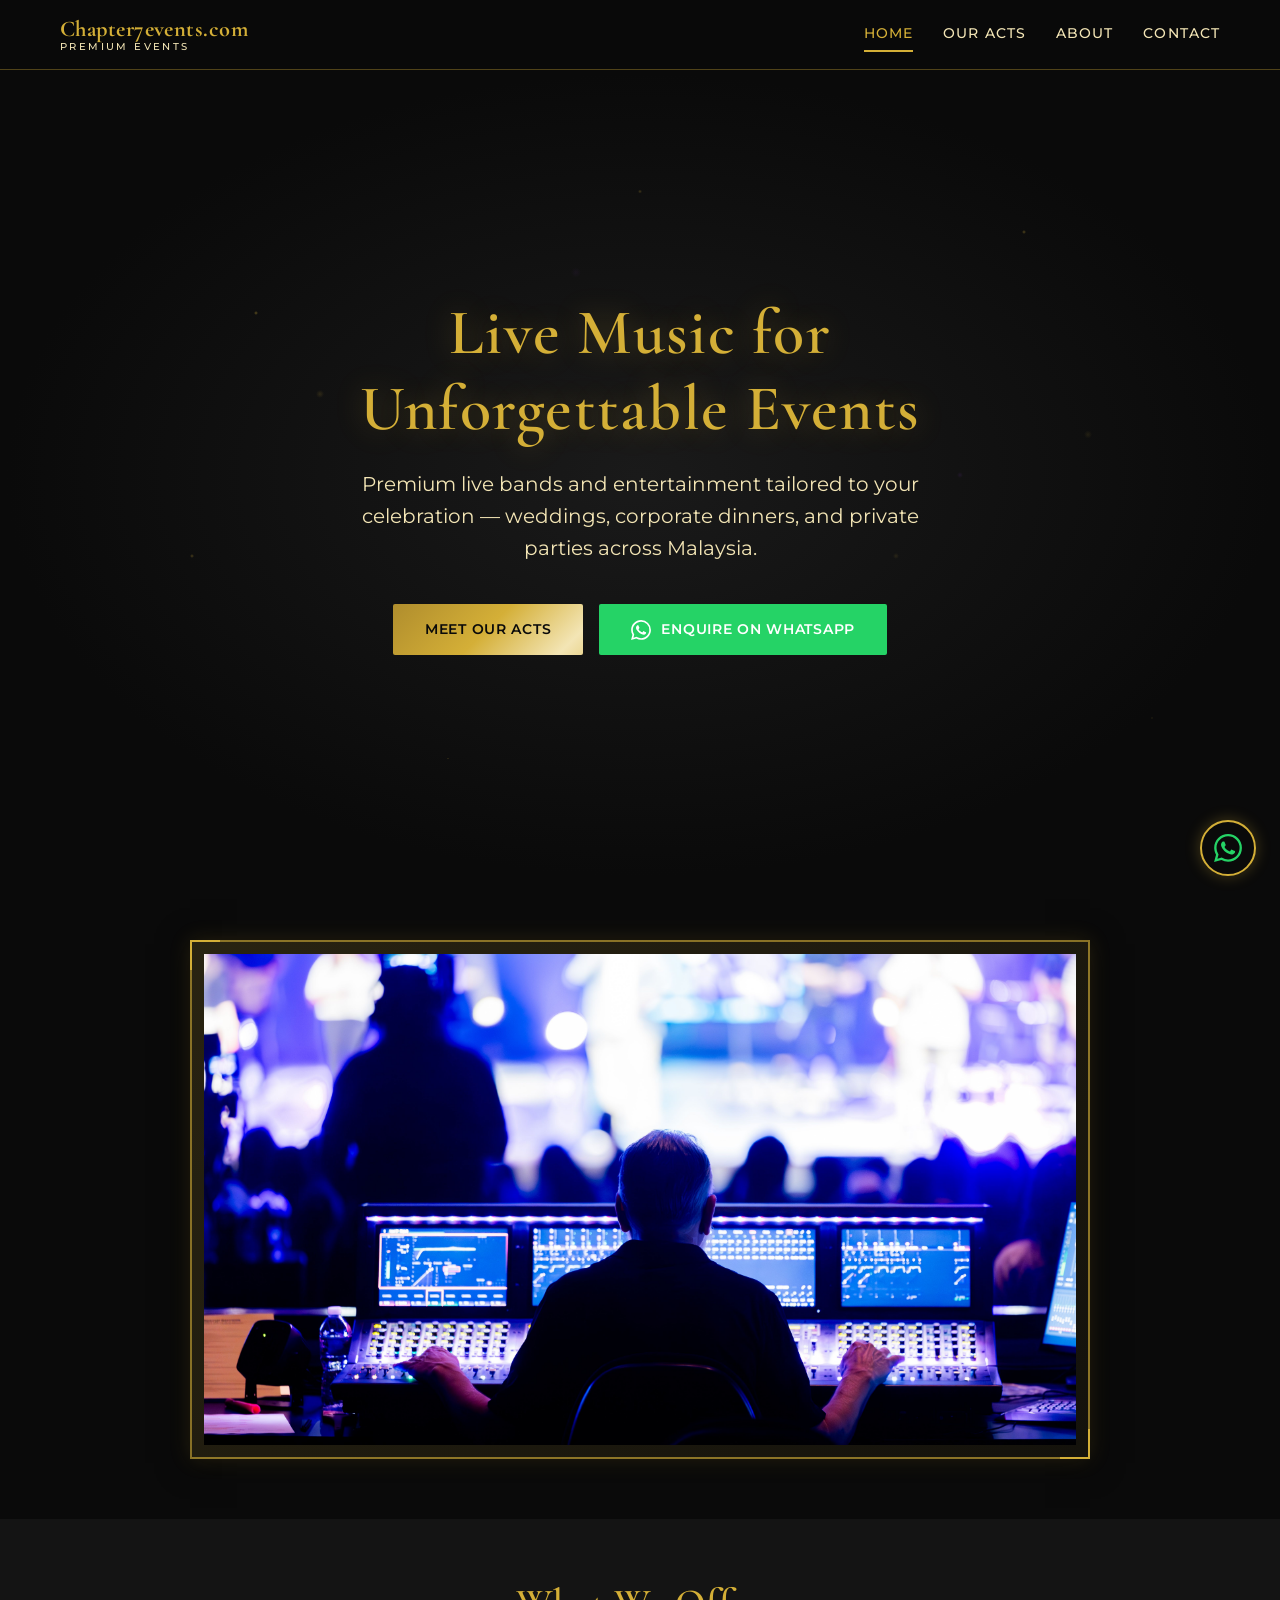
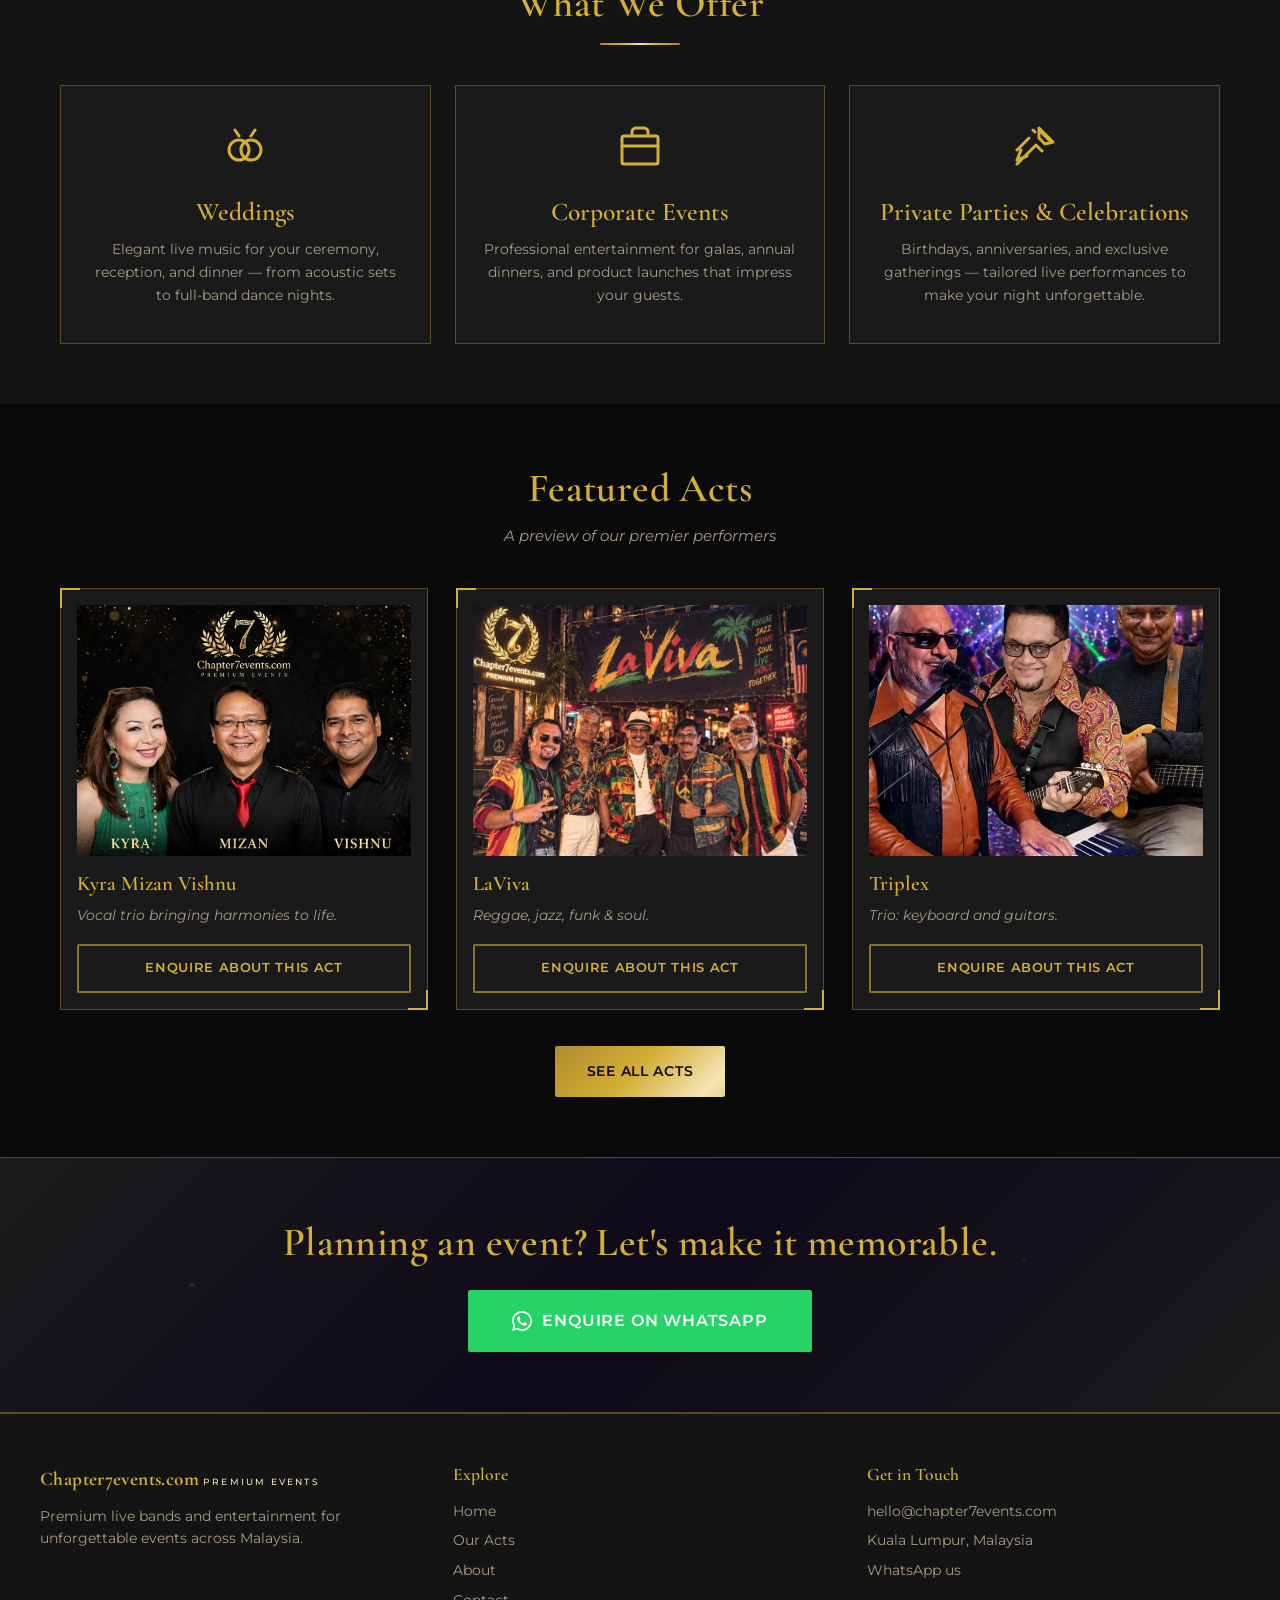
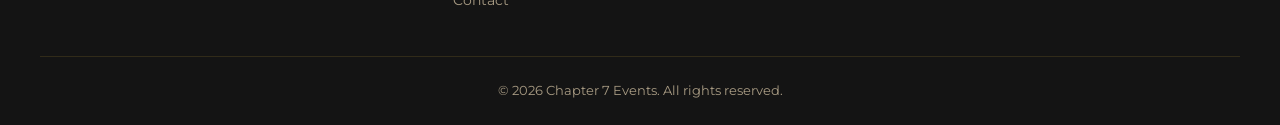
==== commit 1a55eb7a: "Update index.html" ====
--- a/index.html
+++ b/index.html
@@ -92,7 +92,7 @@
             <path d="M7 4l2 3M17 4l-2 3"/>
           </svg>
           <h3>Weddings</h3>
-          <p>[EDIT] Elegant live music for your ceremony, reception, and dinner — from acoustic sets to full-band dance nights.</p>
+          <p>Elegant live music for your ceremony, reception, and dinner — from acoustic sets to full-band dance nights.</p>
         </div>
 
         <div class="offer-card">
@@ -102,7 +102,7 @@
             <path d="M8 7V5a2 2 0 012-2h4a2 2 0 012 2v2M3 12h18"/>
           </svg>
           <h3>Corporate Events</h3>
-          <p>[EDIT] Professional entertainment for galas, annual dinners, and product launches that impress your guests.</p>
+          <p>Professional entertainment for galas, annual dinners, and product launches that impress your guests.</p>
         </div>
 
         <div class="offer-card">
@@ -112,7 +112,7 @@
             <path d="M14 3l7 7-4 1-3-3 0-5z"/>
           </svg>
           <h3>Private Parties &amp; Celebrations</h3>
-          <p>[EDIT] Birthdays, anniversaries, and exclusive gatherings — tailored live performances to make your night unforgettable.</p>
+          <p>Birthdays, anniversaries, and exclusive gatherings — tailored live performances to make your night unforgettable.</p>
         </div>
       </div>
     </div>
